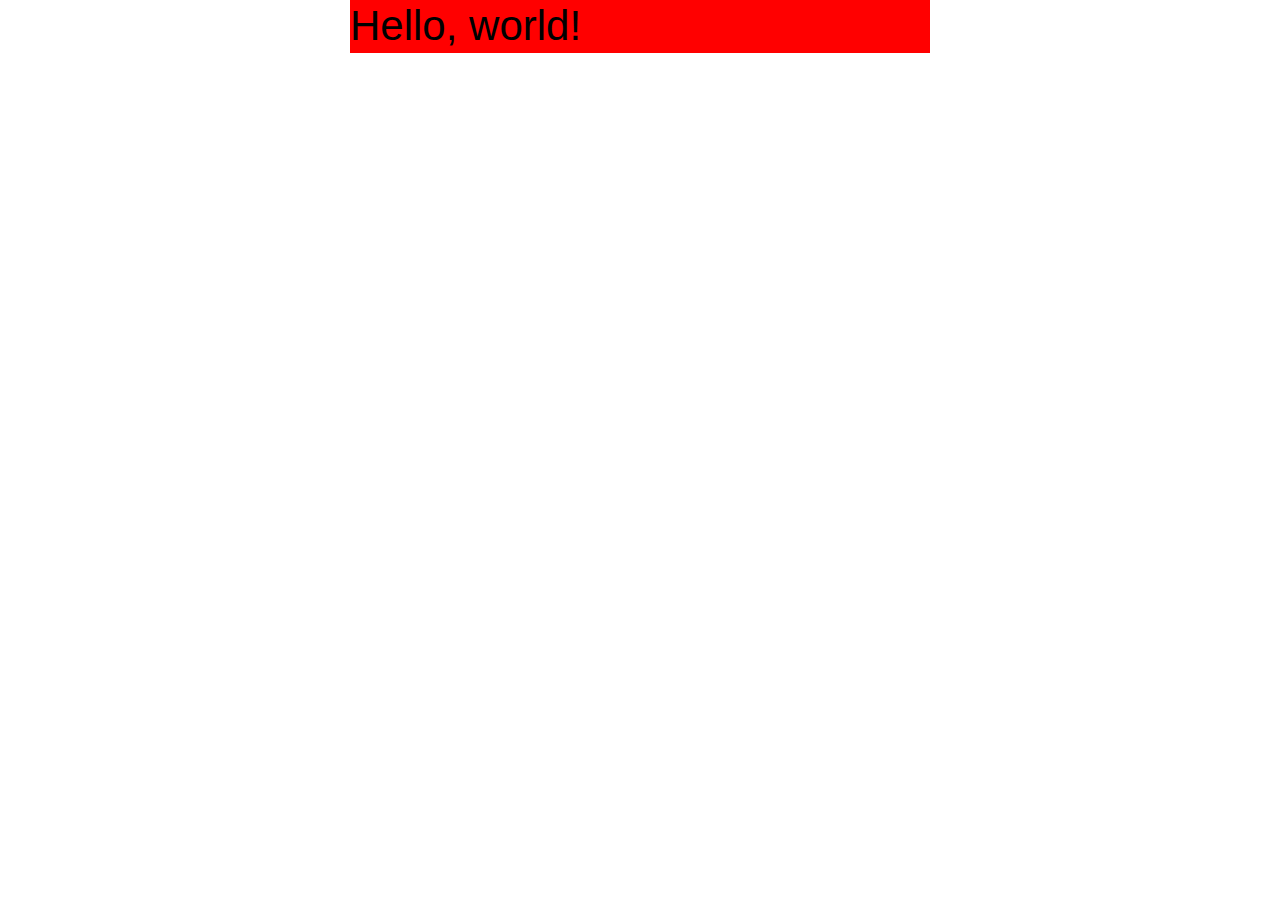
==== index.html @ 8956cb49 "initial commit" ====
<!DOCTYPE html>
<html lang="en">
  <head>
    <meta charset="utf-8">
    <meta http-equiv="X-UA-Compatible" content="IE=edge">
    <meta name="viewport" content="width=device-width, initial-scale=1">
    <meta name="description" content="">
    <meta name="author" content="">
    <title>     </title>
    <link rel="icon" type="image/png" href="/img/favicon.png">
    <link rel="stylesheet" href="/css/main.css">
  </head>
  <body>
    <div class="container">
      <section>
        <h1>Hello, world!</h1>
      </section>
    </div>
  </body>
</html>
---- css/main.css ----
/*--------------------
*

Built by Adam Brault

Based on the work of
Karolina Szczur
and Philip Roberts

*
---------------------*/
html {
  font-family: sans-serif;
  -ms-text-size-adjust: 100%;
  -webkit-text-size-adjust: 100%;
}
body {
  margin: 0;
}
article,
aside,
details,
figcaption,
figure,
footer,
header,
hgroup,
main,
menu,
nav,
section,
summary {
  display: block;
}
audio,
canvas,
progress,
video {
  display: inline-block;
  vertical-align: baseline;
}
audio:not([controls]) {
  display: none;
  height: 0;
}
[hidden],
template {
  display: none;
}
a {
  background-color: transparent;
}
a:active,
a:hover {
  outline: 0;
}
abbr[title] {
  border-bottom: 1px dotted;
}
b,
strong {
  font-weight: bold;
}
dfn {
  font-style: italic;
}
h1 {
  font-size: 2em;
  margin: 0.67em 0;
}
mark {
  background: #ff0;
  color: #000;
}
small {
  font-size: 80%;
}
sub,
sup {
  font-size: 75%;
  line-height: 0;
  position: relative;
  vertical-align: baseline;
}
sup {
  top: -0.5em;
}
sub {
  bottom: -0.25em;
}
img {
  border: 0;
}
svg:not(:root) {
  overflow: hidden;
}
figure {
  margin: 1em 40px;
}
hr {
  box-sizing: content-box;
  height: 0;
}
pre {
  overflow: auto;
}
code,
kbd,
pre,
samp {
  font-family: monospace, monospace;
  font-size: 1em;
}
button,
input,
optgroup,
select,
textarea {
  color: inherit;
  font: inherit;
  margin: 0;
}
button {
  overflow: visible;
}
button,
select {
  text-transform: none;
}
button,
html input[type="button"],
input[type="reset"],
input[type="submit"] {
  -webkit-appearance: button;
  cursor: pointer;
}
button[disabled],
html input[disabled] {
  cursor: default;
}
button::-moz-focus-inner,
input::-moz-focus-inner {
  border: 0;
  padding: 0;
}
input {
  line-height: normal;
}
input[type="checkbox"],
input[type="radio"] {
  box-sizing: border-box;
  padding: 0;
}
input[type="number"]::-webkit-inner-spin-button,
input[type="number"]::-webkit-outer-spin-button {
  height: auto;
}
input[type="search"] {
  -webkit-appearance: textfield;
  box-sizing: content-box;
}
input[type="search"]::-webkit-search-cancel-button,
input[type="search"]::-webkit-search-decoration {
  -webkit-appearance: none;
}
fieldset {
  border: 1px solid #c0c0c0;
  margin: 0 2px;
  padding: 0.35em 0.625em 0.75em;
}
legend {
  border: 0;
  padding: 0;
}
textarea {
  overflow: auto;
}
optgroup {
  font-weight: bold;
}
table {
  border-collapse: collapse;
  border-spacing: 0;
}
td,
th {
  padding: 0;
}
*,
*:after,
*:before {
  box-sizing: border-box;
}
html {
  height: 100%;
}
body {
  min-height: 100%;
  font-family: Gotham Rounded A, Gotham Rounded B, Helvetica, Arial, sans-serif;
  font-size: 16px;
  line-height: 1.5;
  color: #4d5659;
  text-rendering: optimizeLegibility;
  -webkit-font-smoothing: antialiased;
}
p {
  margin-top: 0;
  margin-bottom: 30px;
}
::-moz-selection {
  background-color: #74ddff;
  color: #fff;
}
::selection {
  background-color: #74ddff;
  color: #fff;
}
a {
  color: #00b0e9;
  text-decoration: none;
  cursor: pointer;
}
a:focus {
  outline: none;
}
a:hover {
  color: #008dba;
}
.pull-left {
  float: left;
}
.pull-right {
  float: right;
}
.hide {
  display: none;
}
.cf:before,
.cf:after {
  content: " ";
  display: table;
}
.cf:after {
  clear: both;
}
img,
iframe,
video {
  max-width: 100%;
  height: auto;
}
h1,
h2,
h3,
h4,
h5,
h6 {
  margin-top: 0;
  margin-bottom: 30px;
  line-height: 1.25;
}
h1,
h2,
h3,
h4,
h5,
h6,
strong {
  color: #000;
}
h1,
h2,
h3,
h4,
h5,
h6 {
  font-weight: 400;
}
h5,
h6 {
  font-weight: 500;
}
h6 {
  text-transform: uppercase;
  color: #828c8f;
}
abbr {
  color: #828c8f;
  border-bottom: 1px dotted #b7c0c3;
  cursor: help;
}
small,
sup,
sub {
  font-size: 12px;
}
mark {
  padding: 3px 5px;
  background: #ffffb3;
}
blockquote {
  margin: 30px 0;
  padding: 0 15px;
  color: #828c8f;
  font: italic 22px Sentinel SSm A, Sentinel SSm B, Georgia, Times, serif;
}
blockquote p {
  margin: 0;
}
blockquote footer {
  margin-top: 15px;
  font-size: 16px;
  color: #9ba3a5;
}
blockquote footer:before {
  content: '\2014 \00A0';
}
.blockquote-centered {
  text-align: center;
}
@media screen and (max-width: 899px) {
  h1 {
    font-size: 38px;
  }
  h2 {
    font-size: 32px;
  }
  h3 {
    font-size: 26px;
  }
  h4 {
    font-size: 20px;
  }
  h5 {
    font-size: 16px;
  }
  h6 {
    font-size: 14px;
  }
}
@media screen and (min-width: 900px) {
  h1 {
    font-size: 42px;
  }
  h2 {
    font-size: 36px;
  }
  h3 {
    font-size: 30px;
  }
  h4 {
    font-size: 24px;
  }
  h5 {
    font-size: 18px;
  }
  h6 {
    font-size: 16px;
  }
}
.top-nav {
  margin-bottom: 30px;
  z-index: 10;
  position: relative;
}
.top-nav ul {
  margin: 0;
}
.top-nav li {
  padding: 15px;
}
.top-nav a {
  display: inline-block;
}
.top-nav label {
  font-weight: normal;
  font-size: 16px;
  line-height: 1;
}
.top-nav .menu-toggle {
  visibility: hidden;
  position: absolute;
  left: -100%;
}
.top-nav .icon-arrow-down {
  position: relative;
  top: -2px;
  margin-left: 5px;
}
.top-nav-light {
  border-bottom: 1px solid #e6eaed;
}
.top-nav-light label {
  color: #00b0e9;
}
.top-nav-light,
.top-nav-light li {
  background-color: #fff;
}
.top-nav-dark label {
  color: #438193;
}
.top-nav-dark a {
  color: #438193;
}
.top-nav-dark a:hover,
.top-nav-dark a.active,
.top-nav-dark label {
  color: #85b8c7;
}
.top-nav-dark,
.top-nav-dark li {
  background-color: #003546;
}
.top-nav-dark .icon-arrow-down {
  border-top-color: #438193;
}
.breadcrumbs {
  padding: 10px 0;
}
.breadcrumbs li {
  color: #b7c0c3;
}
.breadcrumbs a {
  padding: 0 10px;
}
.pagination li:not(:last-child) {
  border-right: 1px solid #e6eaed;
}
.pagination em[class^='icon'] {
  top: 1px;
  position: relative;
}
.pagination .icon-arrow-right {
  border-left: 5px solid #00b0e9;
}
.pagination .icon-arrow-left {
  border-right: 5px solid #00b0e9;
}
.tabs {
  border-bottom: 1px solid #e6eaed;
}
.side-nav li:not(:last-child) a {
  border-bottom: 1px solid #e6eaed;
}
.unavailable-item {
  color: #b7c0c3;
}
.current-item {
  color: #4d5659;
  font-weight: 800;
}
.side-nav a,
.pagination a,
.side-nav li,
.pagination li {
  display: block;
}
.side-nav a:hover,
.pagination a:hover,
.side-nav .current-item,
.pagination .current-item {
  background-color: #fafbfb;
}
.tabs a,
.side-nav a,
.pagination a {
  line-height: 2.5;
}
.pagination,
.breadcrumbs {
  display: inline-block;
}
.pagination li,
.breadcrumbs li {
  float: left;
}
.breadcrumbs,
.side-nav,
.pagination {
  border-radius: 3px;
  border: 1px solid #e6eaed;
}
.side-nav a,
.pagination a {
  padding: 0 15px;
}
.breadcrumbs a,
.pagination a {
  font-size: 12px;
}
@media screen and (max-width: 480px) {
  .tabs a {
    position: relative;
    padding-right: 10px;
  }
}
@media screen and (min-width: 481px) {
  .tabs a {
    padding: 10px 15px;
  }
  .tabs .current-item {
    position: relative;
    top: 1px;
    border: 1px solid #e6eaed;
    border-bottom-color: transparent;
    border-radius: 3px 3px 0 0;
    background-color: #fff;
  }
}
@media screen and (max-width: 768px) {
  .top-nav ul {
    display: none;
  }
  .top-nav ul > li {
    padding: 10px;
    font-size: 14px;
  }
  .top-nav .icon-arrow-down {
    display: none;
  }
  .top-nav label,
  .top-nav .menu-toggle:checked ~ ul,
  .top-nav .menu-toggle:checked ~ ul > li {
    display: block;
  }
  .top-nav label {
    padding: 15px 15px 15px 0;
    margin-bottom: 0;
    text-align: right;
    cursor: pointer;
  }
  .top-nav .menu-toggle:checked ~ ul .dropdown {
    display: block;
  }
  .top-nav .menu-toggle:checked ~ ul .dropdown li {
    padding: 5px 15px;
    float: left;
    border: 0;
  }
  .top-nav .menu-toggle:checked ~ ul .dropdown a {
    font-size: 12px;
    font-weight: normal;
  }
  .top-nav-light .menu-toggle:checked ~ ul > li:not(:last-child) {
    border-bottom: 1px solid #e6eaed;
  }
  .top-nav-dark .menu-toggle:checked ~ ul > li:not(:last-child) {
    border-bottom: 1px solid #1f4753;
  }
}
@media screen and (min-width: 769px) {
  .top-nav label {
    display: none;
  }
  .top-nav .has-dropdown {
    position: relative;
  }
  .top-nav .has-dropdown:hover .dropdown {
    display: block;
  }
  .top-nav .dropdown {
    display: none;
    position: absolute;
    top: 100%;
    left: 0;
  }
  .top-nav .dropdown li {
    display: block;
  }
  .top-nav-light .dropdown {
    border-left: 1px solid #e6eaed;
    border-right: 1px solid #e6eaed;
  }
  .top-nav-light .dropdown li {
    border-bottom: 1px solid #e6eaed;
  }
  .top-nav-dark .dropdown li {
    border-bottom: 1px solid #1f4753;
  }
}
.button {
  display: inline-block;
  border: none;
  border-radius: 3px;
  padding: 10px 15px;
  line-height: 1.25;
  text-align: center;
  cursor: pointer;
  background-color: #00b0e9;
  -webkit-transition: all 0.3s ease-in;
          transition: all 0.3s ease-in;
  -webkit-user-select: none;
     -moz-user-select: none;
      -ms-user-select: none;
          user-select: none;
  appearance: none;
}
.button:hover {
  background-color: #009ed2;
}
.button:disabled,
.button .button-disabled {
  background-color: #74ddff;
  cursor: not-allowed;
}
.button:focus {
  outline: none;
}
.button,
.button:hover {
  color: #fff;
}
.button-small {
  padding: 3px 5px;
  font-size: 12px;
}
.button-large {
  padding: 15px 30px;
  font-size: 22px;
}
.button-neutral {
  background-color: #e6eaed;
}
.button-neutral:hover {
  background-color: #b0bcc6;
}
.button-neutral:disabled,
.button-neutral .button-disabled {
  background-color: #e6eaed;
  color: #b7c0c3;
}
.button-neutral:disabled:hover,
.button-neutral .button-disabled:hover {
  color: #b7c0c3;
}
.button-neutral,
.button-neutral:hover {
  color: #272b2d;
}
.button-approve {
  background-color: #43bb6e;
}
.button-approve:hover {
  background-color: #369658;
}
.button-approve:disabled,
.button-approve .button-disabled {
  background-color: #c6ebd3;
}
.button-warn {
  background-color: #e80044;
}
.button-warn:hover {
  background-color: #ba0036;
}
.button-warn:disabled,
.button-warn.button-disabled {
  background-color: #ffc7d8;
}
.button-outlined {
  border: 1px solid #b7c0c3;
}
.button-outlined:hover {
  background-color: #e6eaed;
}
.button-outlined:disabled,
.button-outlined.button-disabled {
  color: #c5cdcf;
  border: 1px solid #e6eaed;
}
.button-outlined:disabled:hover,
.button-outlined.button-disabled:hover {
  color: #c5cdcf;
}
.button-outlined,
.button-outlined:disabled,
.button-outlined.button-disabled {
  background-color: transparent;
}
.button-outlined,
.button-outlined:hover {
  color: #828c8f;
}
.button-group .button {
  border-radius: 0;
  margin-left: -1px;
  border: 1px solid #008dba;
}
.button-group .button:first-child,
.button-group .button:first-child:only-child {
  margin: 0;
}
.button-group .button:first-child:only-child {
  border-radius: 3px;
}
.button-group .button:first-child {
  border-radius: 3px 0 0 3px;
}
.button-group .button:last-child {
  border-radius: 0 3px 3px 0;
}
.button-group .button-neutral,
.button-group .button-outlined {
  border: 1px solid #b7c0c3;
}
@media screen and (max-width: 480px) {
  .button-group .button {
    border-radius: none;
    margin: 0;
    width: 100%;
  }
  .button-group .button:first-of-type {
    border-radius: 3px 3px 0 0;
  }
  .button-group .button:last-of-type {
    border-radius: 0 0 3px 3px;
  }
  .button-group .button:not(:last-of-type) {
    border-bottom: none;
  }
}
ul,
ol {
  margin: 0 0 30px 0;
  padding-left: 30px;
}
ul li > ul,
ol li > ul,
ul li > ol,
ol li > ol {
  margin-top: 30px;
}
ul li ul li,
ol li ul li {
  list-style: circle;
}
ul li li ul li,
ol li li ul li {
  list-style: square;
}
ul li {
  list-style: disc;
}
.list-unstyled {
  padding-left: 0;
}
.list-unstyled li {
  list-style: none;
}
.list-inline li {
  display: inline-block;
}
dl dt {
  font-weight: 500;
  color: #000;
}
dl dd {
  margin: 0;
}
select,
.form-input,
.form-checkbox,
.form-radio {
  margin-bottom: 15px;
}
legend,
label {
  font-weight: 800;
}
legend {
  padding: 0 15px;
  font-size: 22px;
  color: #000;
}
fieldset {
  border: 1px solid #e6eaed;
  border-radius: 3px;
  padding: 30px;
  margin: 0 0 30px 0;
}
label {
  display: block;
  margin-bottom: 5px;
  font-size: 12px;
  cursor: pointer;
}
select,
.form-input,
.form-radio,
.form-checkbox {
  outline: 0;
}
.form-input {
  display: block;
  padding: 10px;
  width: 100%;
  border-radius: 3px;
  border: 1px solid #e6eaed;
  -webkit-appearance: none;
}
.form-input:focus {
  -webkit-transition: all 0.2s ease-in;
          transition: all 0.2s ease-in;
  border: 1px solid #74ddff;
}
.form-input:disabled {
  background-color: #fafbfb;
  cursor: not-allowed;
}
.form-input:required:focus {
  border: 1px solid #fec57b;
}
.form-input.input-invalid {
  border: 1px solid #ffc7d8;
  color: #ff749d;
}
.form-input.input-invalid:focus {
  border: 1px solid #e80044;
}
.form-input.input-valid {
  border: 1px solid #c6ebd3;
  color: #8ed6a8;
}
.form-input.input-valid:focus {
  border: 1px solid #43bb6e;
}
textarea {
  resize: none;
  min-height: 90px;
}
input[type=file],
label.radio,
label.checkbox,
select {
  cursor: pointer;
}
input[type=file] {
  padding: 10px;
  background-color: #f8f9fa;
  font-size: 12px;
  color: #b7c0c3;
}
select {
  border: 1px solid #e6eaed;
  height: 40px;
  padding: 10px;
  width: 100%;
  background-color: #fff;
}
select:focus {
  border: 1px solid #74ddff;
}
select:focus:-moz-focusring {
  color: transparent;
  text-shadow: 0 0 0 #000;
}
.input-radio,
.input-checkbox {
  margin: 5px 0;
  font-size: 16px;
  font-weight: normal;
}
.input-radio.disabled,
.input-checkbox.disabled {
  color: #b7c0c3;
  cursor: not-allowed;
}
.input-radio input[type=checkbox],
.input-checkbox input[type=checkbox],
.input-radio input[type=radio],
.input-checkbox input[type=radio] {
  display: inline-block;
  margin-right: 10px;
}
@media screen and (min-width: 768px) {
  .form-inline .form-element {
    display: inline-block;
    vertical-align: bottom;
  }
  .form-inline .form-element:not(:first-child) {
    padding-left: 5px;
  }
  .form-inline .form-input,
  .form-inline .input-checkbox,
  .form-inline .input-radio,
  .form-inline select {
    margin: 0;
  }
}
.container {
  margin: 0 auto;
}
.grid-flex-container {
  padding: 0;
  list-style: none;
  display: -webkit-box;
  display: -webkit-flex;
  display: -ms-flexbox;
  display: flex;
  -webkit-flex-flow: row wrap;
}
.grid-flex-cell {
  margin-bottom: 30px;
}
@media screen and (max-width: 600px) {
  .container {
    width: 90%;
  }
  .grid-flex-cell {
    -webkit-box-flex: 0;
    -webkit-flex: 0 0 100%;
        -ms-flex: 0 0 100%;
            flex: 0 0 100%;
  }
}
@media screen and (min-width: 601px) {
  .grid-flex-cell {
    -webkit-box-flex: 1;
    -webkit-flex: 1;
        -ms-flex: 1;
            flex: 1;
    padding: 15px 0;
  }
  .grid-flex-cell:not(:first-of-type) {
    margin-left: 30px;
  }
  .grid-flex-cell-1of2,
  .grid-flex-cell-1of3,
  .grid-flex-cell-1of4 {
    -webkit-box-flex: 0;
    -webkit-flex: none;
        -ms-flex: none;
            flex: none;
  }
  .grid-flex-cell-1of2 {
    width: 50%;
  }
  .grid-flex-cell-1of3 {
    width: 34%;
  }
  .grid-flex-cell-1of4 {
    width: 25%;
  }
  .grid-container-flex {
    margin-left: -30px;
  }
}
@media screen and (min-width: 481px) and (max-width: 900px) {
  .container {
    width: 85%;
  }
}
@media screen and (min-width: 901px) {
  .container {
    width: 70%;
  }
}
.container {
  width: 580px;
}
section {
  background-color: #f00;
}
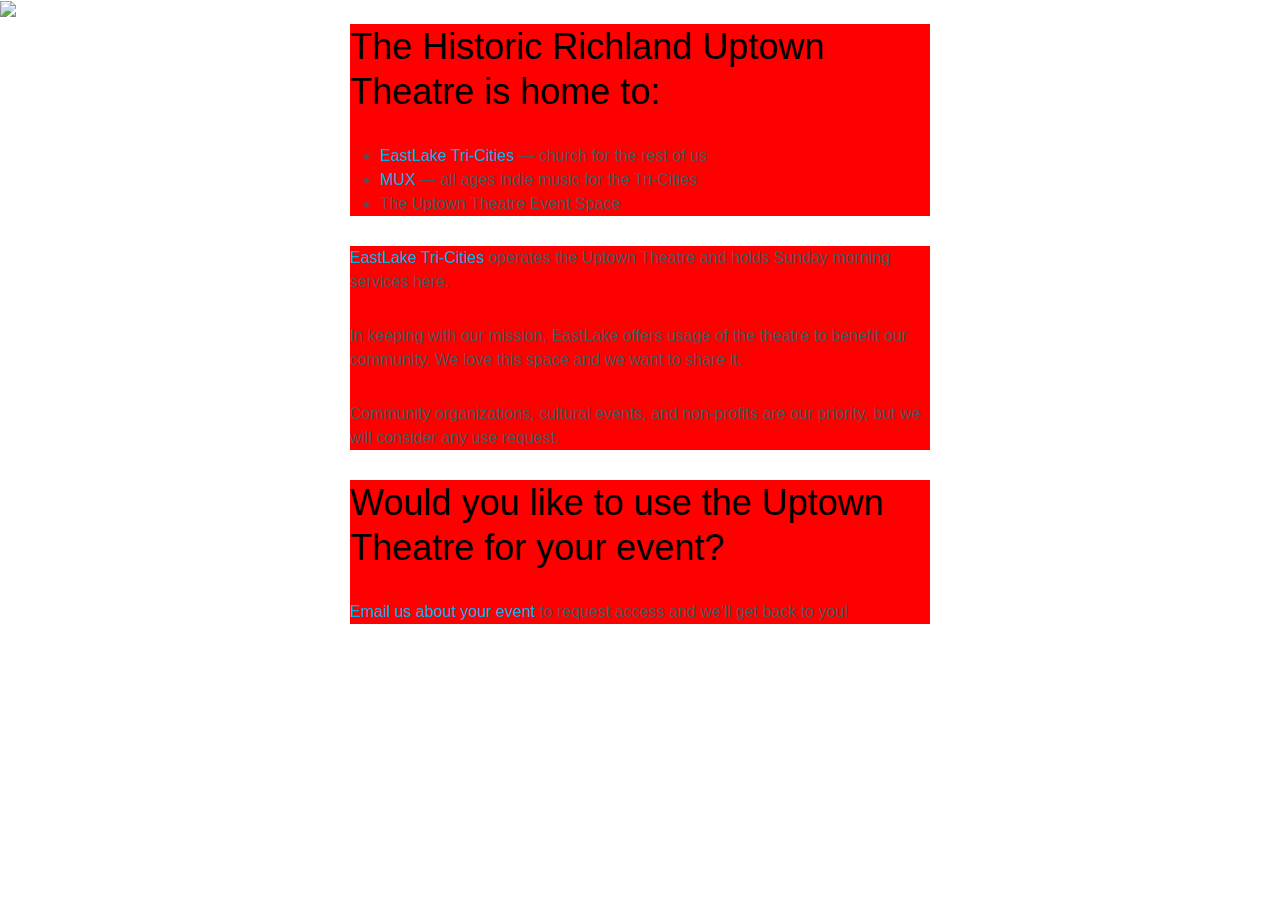
==== commit 9b231103: "added title" ====
--- a/index.html
+++ b/index.html
@@ -4,17 +4,34 @@
     <meta charset="utf-8">
     <meta http-equiv="X-UA-Compatible" content="IE=edge">
     <meta name="viewport" content="width=device-width, initial-scale=1">
-    <meta name="description" content="">
-    <meta name="author" content="">
-    <title>     </title>
+    <meta name="description" content="The Historic Richland Uptown Theatre">
+    <meta name="author" content="EastLake Tri-Cities">
+    <title>Uptown Theatre • Richland, WA</title>
     <link rel="icon" type="image/png" href="/img/favicon.png">
+    <link rel="stylesheet" type="text/css" href="//cloud.typography.com/7773252/784606/css/fonts.css">
     <link rel="stylesheet" href="/css/main.css">
   </head>
   <body>
+    <header><img src="/img/uptown-theatre.svg" class="logo"></header>
     <div class="container">
       <section>
-        <h1>Hello, world!</h1>
+        <h2>The Historic Richland Uptown Theatre is home to:</h2>
+        <ul>
+          <li><a href="http://eastlaketricities.com">EastLake Tri-Cities</a> — church for the rest of us</li>
+          <li><a href="http://mux.tc">MUX</a> — all ages indie music for the Tri-Cities</li>
+          <li>The Uptown Theatre Event Space</li>
+        </ul>
+      </section>
+      <section> 
+        <p><a href="http://eastlaketricities.com">EastLake Tri-Cities</a> operates the Uptown Theatre and holds Sunday morning services here.</p>
+        <p>In keeping with our mission, EastLake offers usage of the theatre to benefit our community. We love this space and we want to share it.</p>
+        <p>Community organizations, cultural events, and non-profits are our priority, but we will consider any use request.</p>
+      </section>
+      <section>
+        <h2>Would you like to use the Uptown Theatre for your event? </h2>
+        <p><a href="mailto:info@uptown.tc">Email us about your event</a> to request access and we’ll get back to you!</p>
       </section>
     </div>
+    <footer></footer>
   </body>
 </html>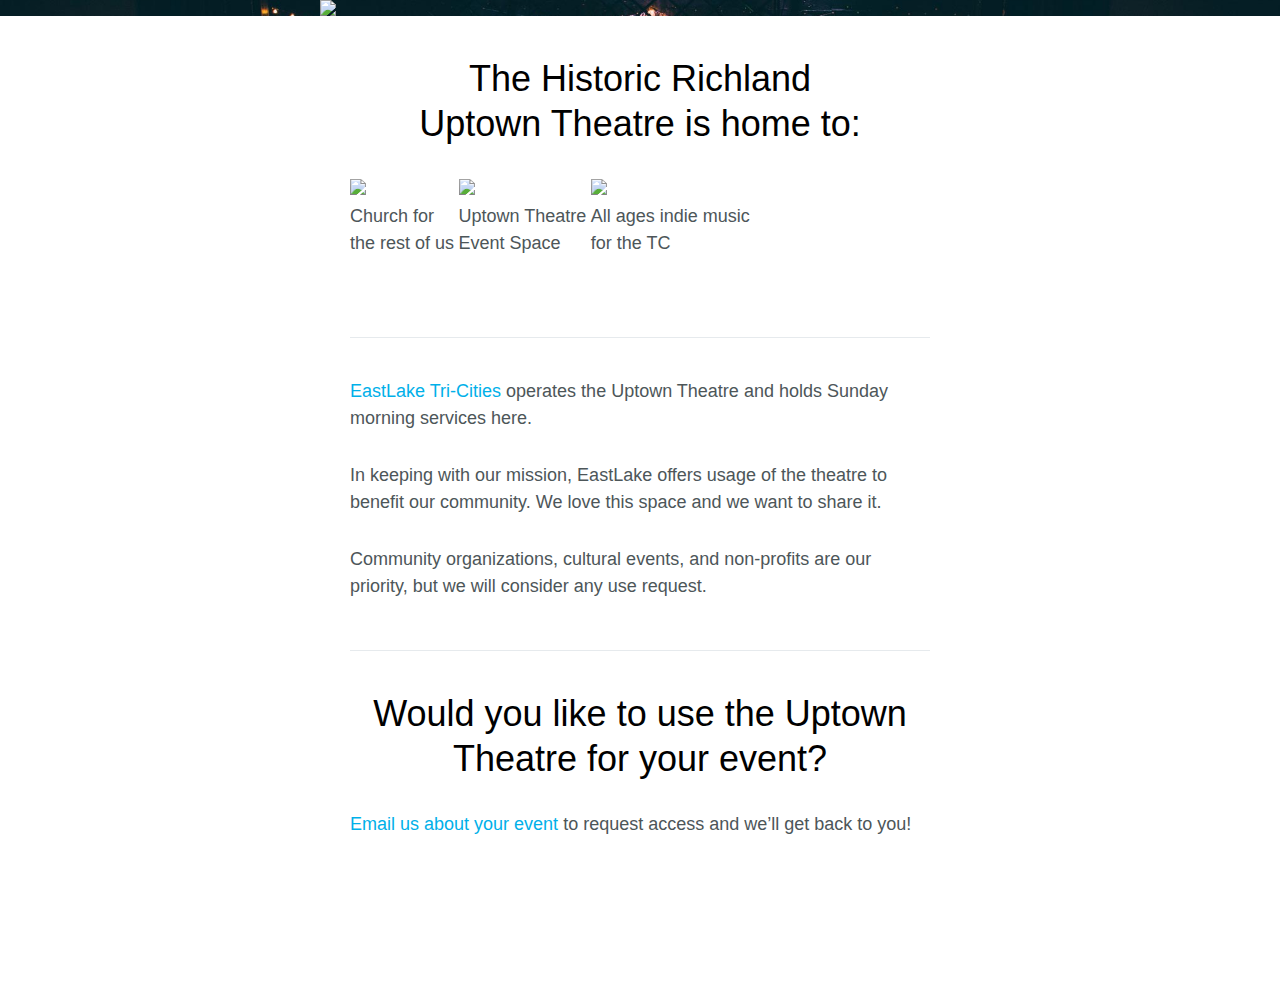
==== commit a7b64114: "add a missing space" ====
--- a/index.html
+++ b/index.html
@@ -14,15 +14,21 @@
   <body>
     <header><img src="/img/uptown-theatre.svg" class="logo"></header>
     <div class="container">
-      <section>
-        <h2>The Historic Richland Uptown Theatre is home to:</h2>
-        <ul>
-          <li><a href="http://eastlaketricities.com">EastLake Tri-Cities</a> — church for the rest of us</li>
-          <li><a href="http://mux.tc">MUX</a> — all ages indie music for the Tri-Cities</li>
-          <li>The Uptown Theatre Event Space</li>
+      <section class="content-centered">
+        <h2>The Historic Richland<br/> Uptown Theatre is home to:</h2>
+        <ul class="list-unstyled list-inline cf">
+          <li><a href="http://eastlaketricities.com"><img src="/img/eastlake.svg" class="etc"></a>
+            <p>Church for<br/> the rest of us</p>
+          </li>
+          <li><img src="/img/globe.svg" class="space">
+            <p>Uptown Theatre<br/> Event Space</p>
+          </li>
+          <li><a href="http://mux.tc"><img src="/img/mux.svg" class="mux"></a>
+            <p>All ages indie music<br/> for the TC</p>
+          </li>
         </ul>
       </section>
-      <section> 
+      <section>
         <p><a href="http://eastlaketricities.com">EastLake Tri-Cities</a> operates the Uptown Theatre and holds Sunday morning services here.</p>
         <p>In keeping with our mission, EastLake offers usage of the theatre to benefit our community. We love this space and we want to share it.</p>
         <p>Community organizations, cultural events, and non-profits are our priority, but we will consider any use request.</p>
--- a/css/main.css
+++ b/css/main.css
@@ -956,9 +956,72 @@
     width: 70%;
   }
 }
+header {
+  background-image: url("/img/stage-optimized.jpg");
+  overflow: hidden;
+  background-size: 100%;
+  background-position: center -80px;
+  max-height: 400px;
+  background-repeat: no-repeat;
+}
+.logo {
+  display: block;
+  width: 50%;
+  margin: 0 auto;
+  max-width: 650px;
+}
 .container {
-  width: 580px;
+  max-width: 580px;
 }
 section {
-  background-color: #f00;
-}
+  margin: 20px 0;
+  padding: 20px 0;
+  border-bottom: 1px solid #e6eaed;
+}
+section:first-of-type {
+  padding-top: 20px;
+}
+section:last-of-type {
+  border-bottom: 0px;
+}
+h2 {
+  text-align: center;
+}
+p,
+li {
+  font-size: 18px;
+}
+footer {
+  width: 100%;
+  height: 100px;
+  background-image: url("/img/stripes.svg");
+  background-size: 100%;
+}
+@media screen and (max-width: 730px) {
+  header {
+    height: 200px;
+    background-position: center -30px;
+  }
+  .logo {
+    position: relative;
+    background-size: 150%;
+  }
+  h2 {
+    font-size: 30px;
+  }
+  footer {
+    background-size: 200%;
+    height: 80px;
+  }
+}
+@media screen and (max-width: 600px) {
+  header {
+    background-size: 200%;
+    background-position: center 0;
+    height: 300px;
+  }
+  .logo {
+    margin-top: 80px;
+    width: 80%;
+  }
+}
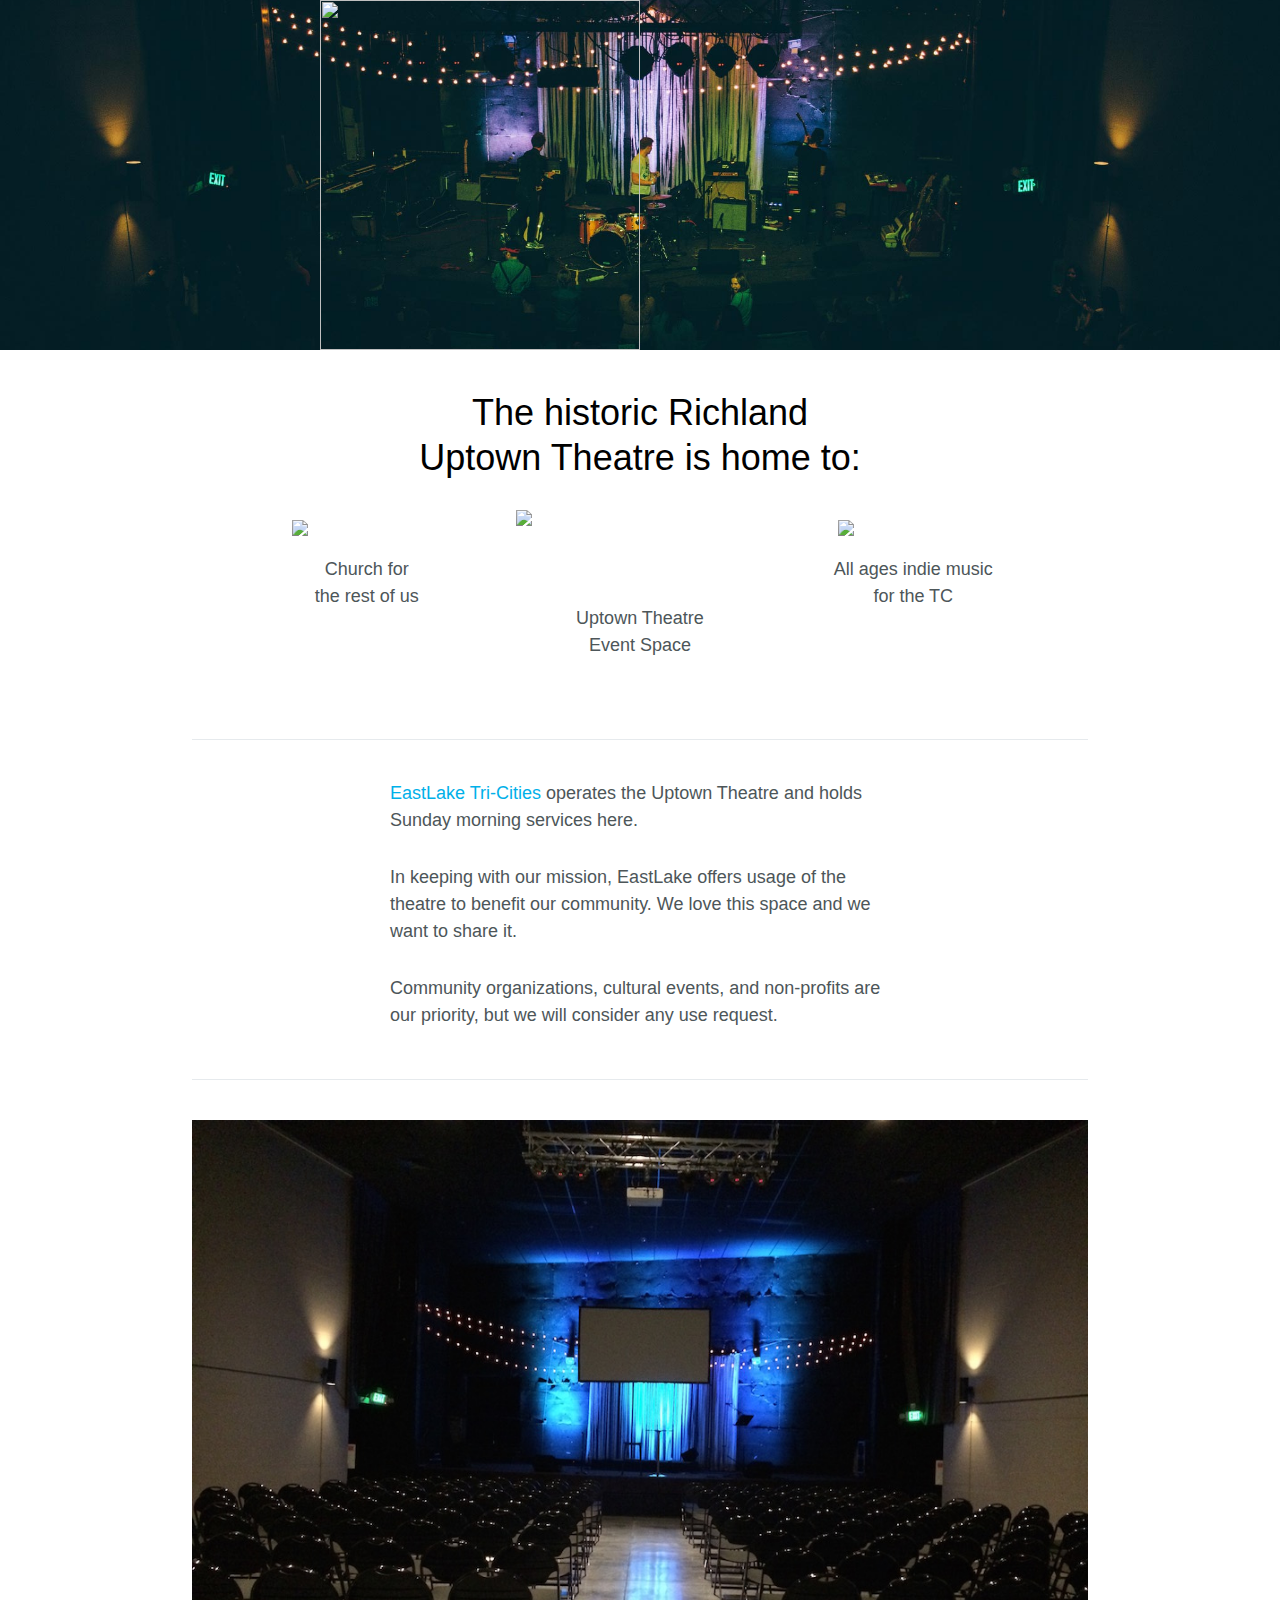
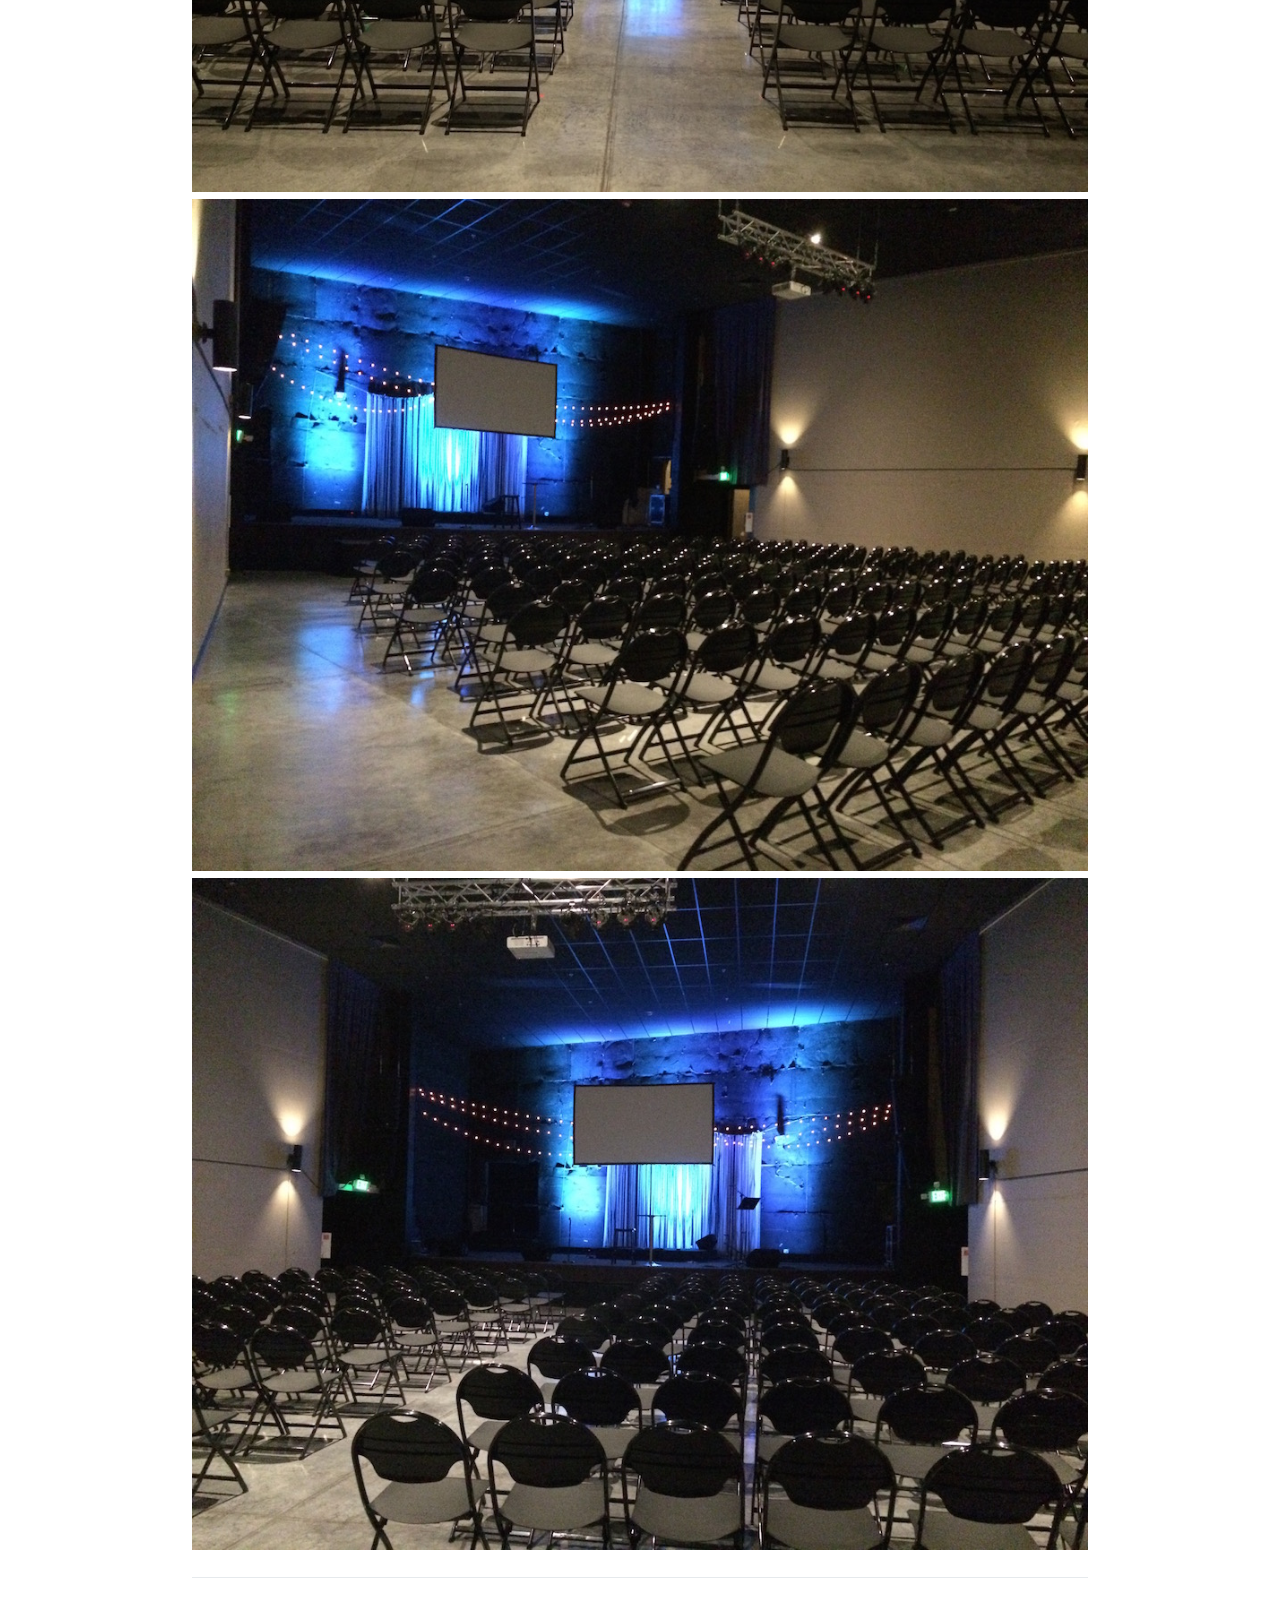
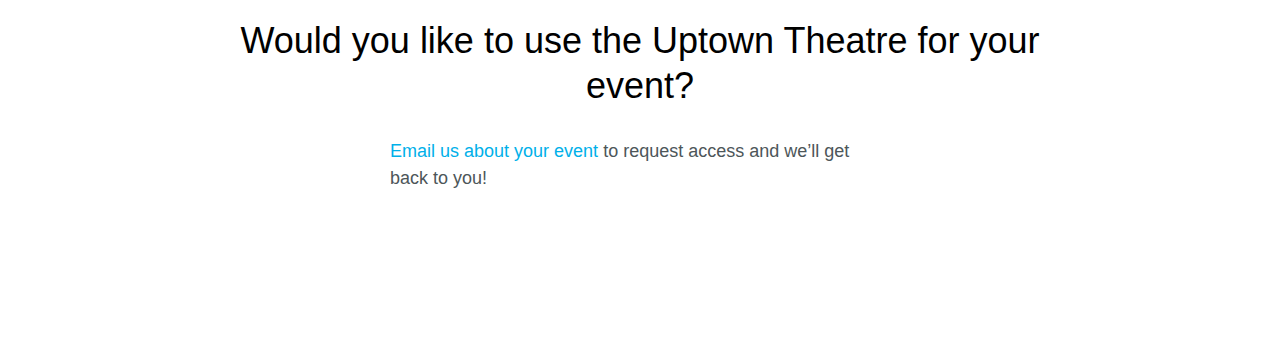
==== commit c10abd0b: "added images" ====
--- a/index.html
+++ b/index.html
@@ -15,7 +15,7 @@
     <header><img src="/img/uptown-theatre.svg" class="logo"></header>
     <div class="container">
       <section class="content-centered">
-        <h2>The Historic Richland<br/> Uptown Theatre is home to:</h2>
+        <h2>The historic Richland<br/> Uptown Theatre is home to:</h2>
         <ul class="list-unstyled list-inline cf">
           <li><a href="http://eastlaketricities.com"><img src="/img/eastlake.svg" class="etc"></a>
             <p>Church for<br/> the rest of us</p>
@@ -33,6 +33,7 @@
         <p>In keeping with our mission, EastLake offers usage of the theatre to benefit our community. We love this space and we want to share it.</p>
         <p>Community organizations, cultural events, and non-profits are our priority, but we will consider any use request.</p>
       </section>
+      <section><img src="/img/uptown-theatre-center.jpg"><img src="/img/uptown-theatre-left.jpg"><img src="/img/uptown-theatre-right.jpg"></section>
       <section>
         <h2>Would you like to use the Uptown Theatre for your event? </h2>
         <p><a href="mailto:info@uptown.tc">Email us about your event</a> to request access and we’ll get back to you!</p>
--- a/css/main.css
+++ b/css/main.css
@@ -971,7 +971,7 @@
   max-width: 650px;
 }
 .container {
-  max-width: 580px;
+  max-width: 960px;
 }
 section {
   margin: 20px 0;
@@ -979,12 +979,20 @@
   border-bottom: 1px solid #e6eaed;
 }
 section:first-of-type {
-  padding-top: 20px;
+  padding-top: 0px;
 }
 section:last-of-type {
   border-bottom: 0px;
 }
 h2 {
+  text-align: center;
+}
+p {
+  max-width: 500px;
+  margin-left: auto;
+  margin-right: auto;
+}
+.content-centered {
   text-align: center;
 }
 p,
@@ -997,6 +1005,36 @@
   background-image: url("/img/stripes.svg");
   background-size: 100%;
 }
+ul {
+  padding-top: 10px;
+}
+ul li {
+  width: 30%;
+  padding: 0 10px;
+  display: inline-box;
+  box-sizing: border-box;
+  vertical-align: top;
+}
+ul img {
+  width: 150px;
+  display: block;
+  margin: 0 auto 20px auto;
+}
+ul .space {
+  height: 90px;
+  width: auto;
+  margin-bottom: -5px;
+  position: relative;
+  top: -10px;
+}
+@media screen and (min-width: 1220px) {
+  header {
+    margin-bottom: 40px;
+  }
+  header img {
+    height: 350px;
+  }
+}
 @media screen and (max-width: 730px) {
   header {
     height: 200px;
@@ -1004,6 +1042,7 @@
   }
   .logo {
     position: relative;
+    top: -30px;
     background-size: 150%;
   }
   h2 {
@@ -1012,6 +1051,44 @@
   footer {
     background-size: 200%;
     height: 80px;
+  }
+}
+@media screen and (max-width: 660px) {
+  br {
+    display: none;
+  }
+  .list-inline li {
+    display: block;
+  }
+  ul li {
+    width: 100%;
+    position: relative;
+    margin-bottom: 15px;
+    margin: 0 auto 15px auto;
+    width: 250px;
+  }
+  ul li:last-child {
+    margin-bottom: 0;
+  }
+  ul li:last-child p {
+    margin-bottom: 0;
+  }
+  ul img {
+    width: 100px;
+    position: absolute;
+    left: 0;
+  }
+  ul .space {
+    position: absolute;
+    left: 25px;
+    width: 50px;
+    top: -20px;
+  }
+  ul p {
+    text-align: left;
+    margin-top: -2px;
+    padding: 0px 0px 0px 120px;
+    font-size: 14px;
   }
 }
 @media screen and (max-width: 600px) {
